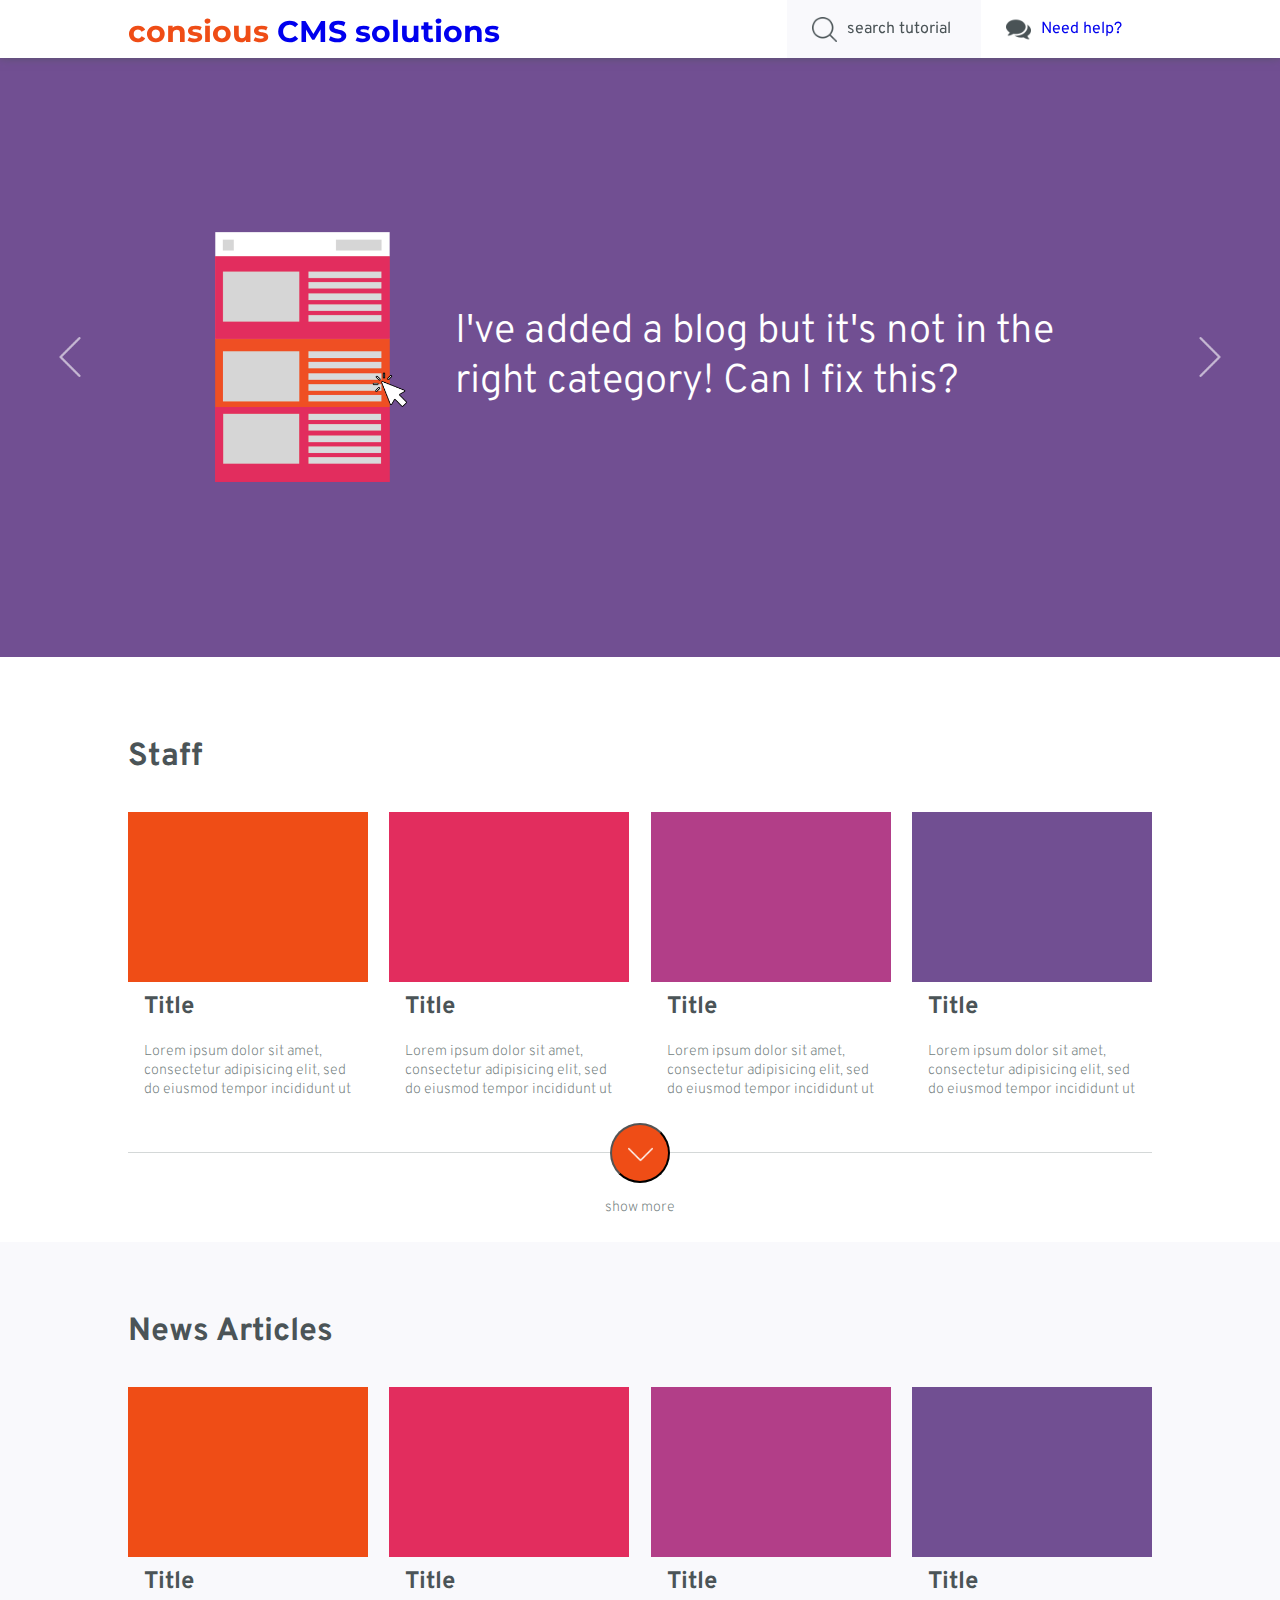
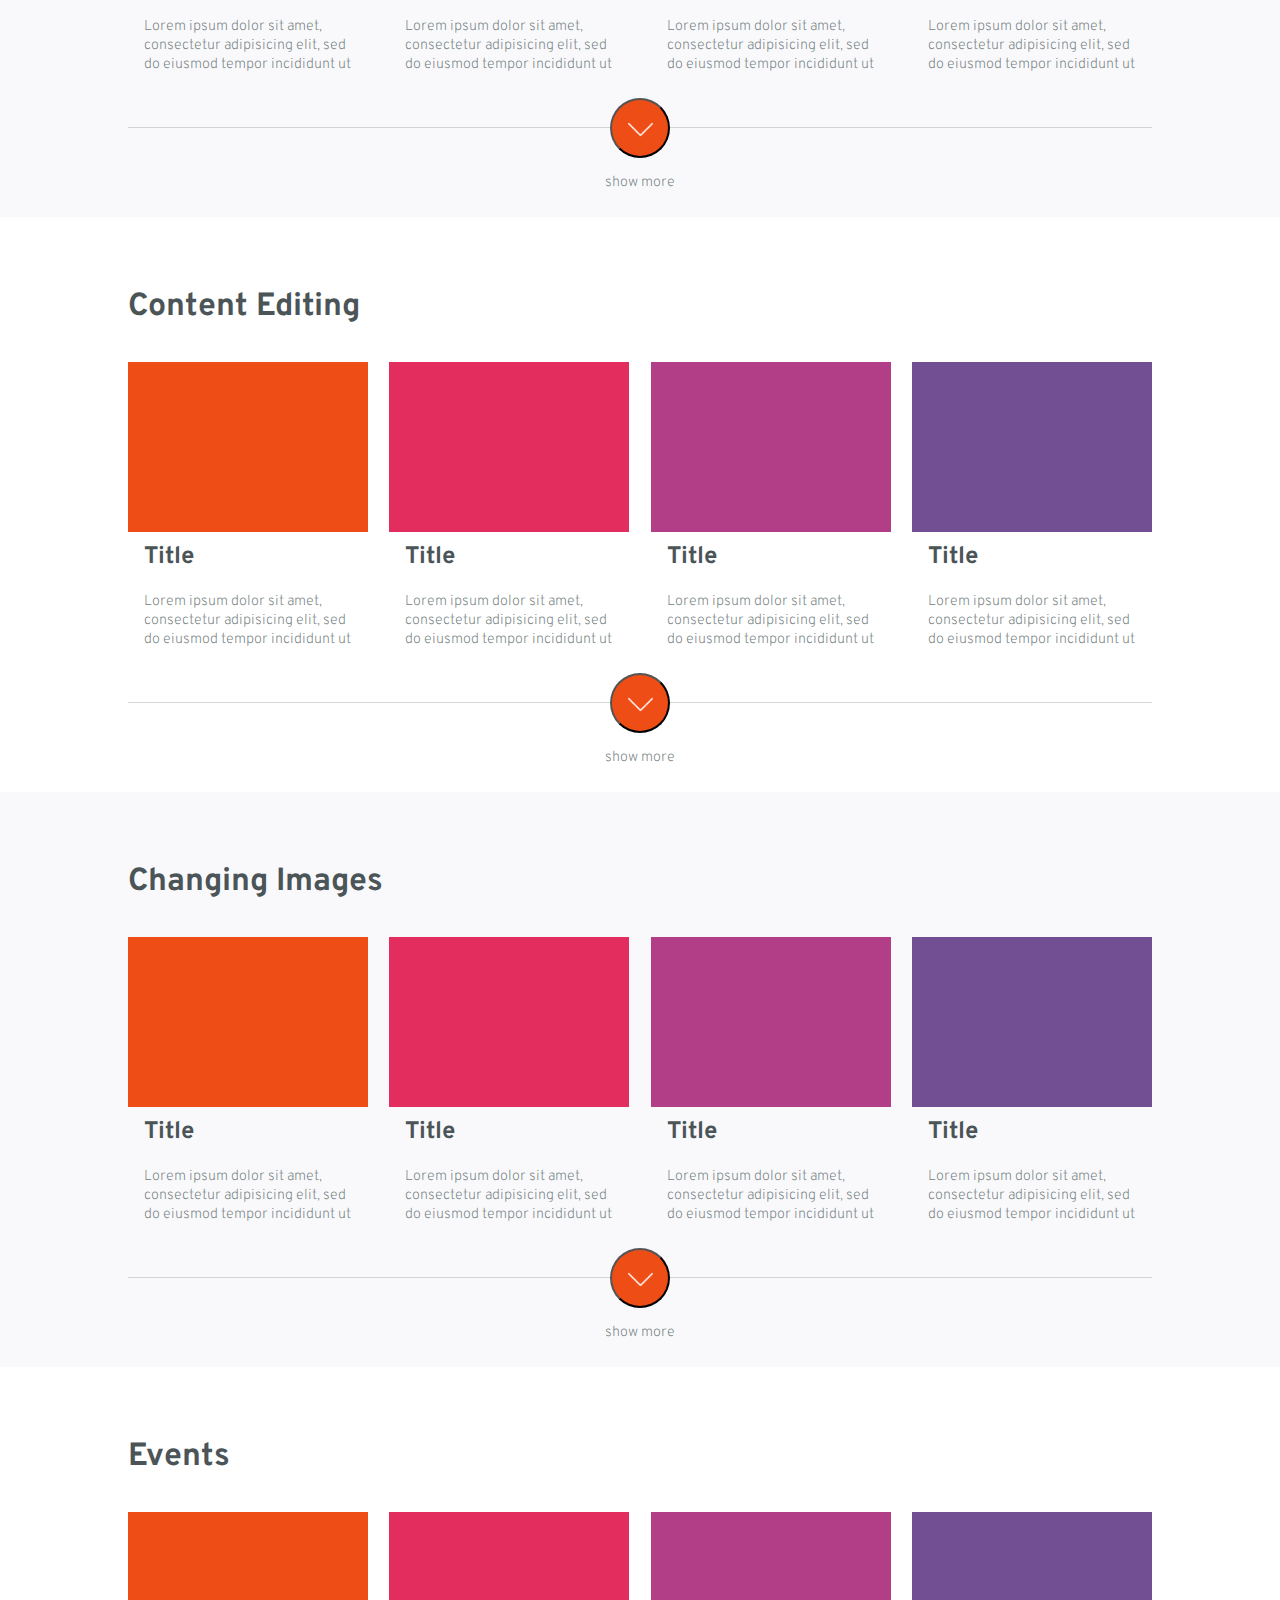
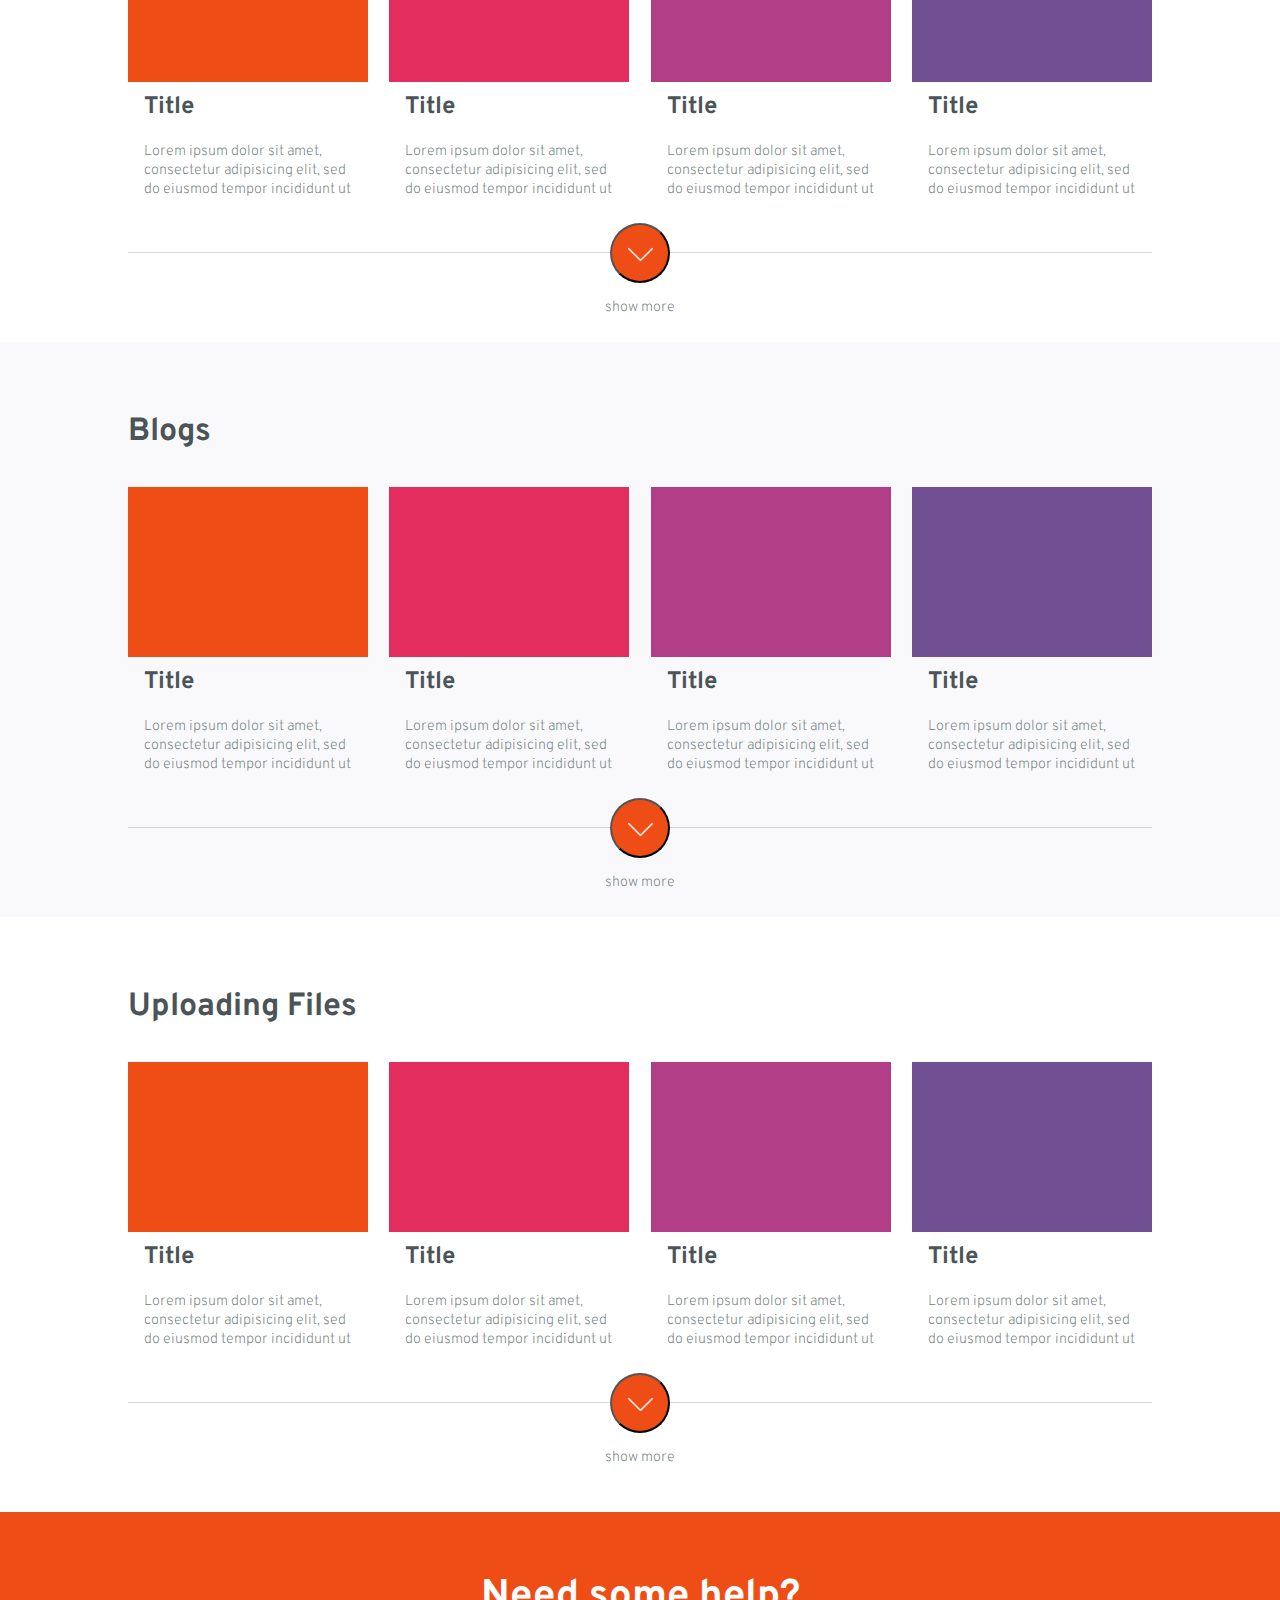
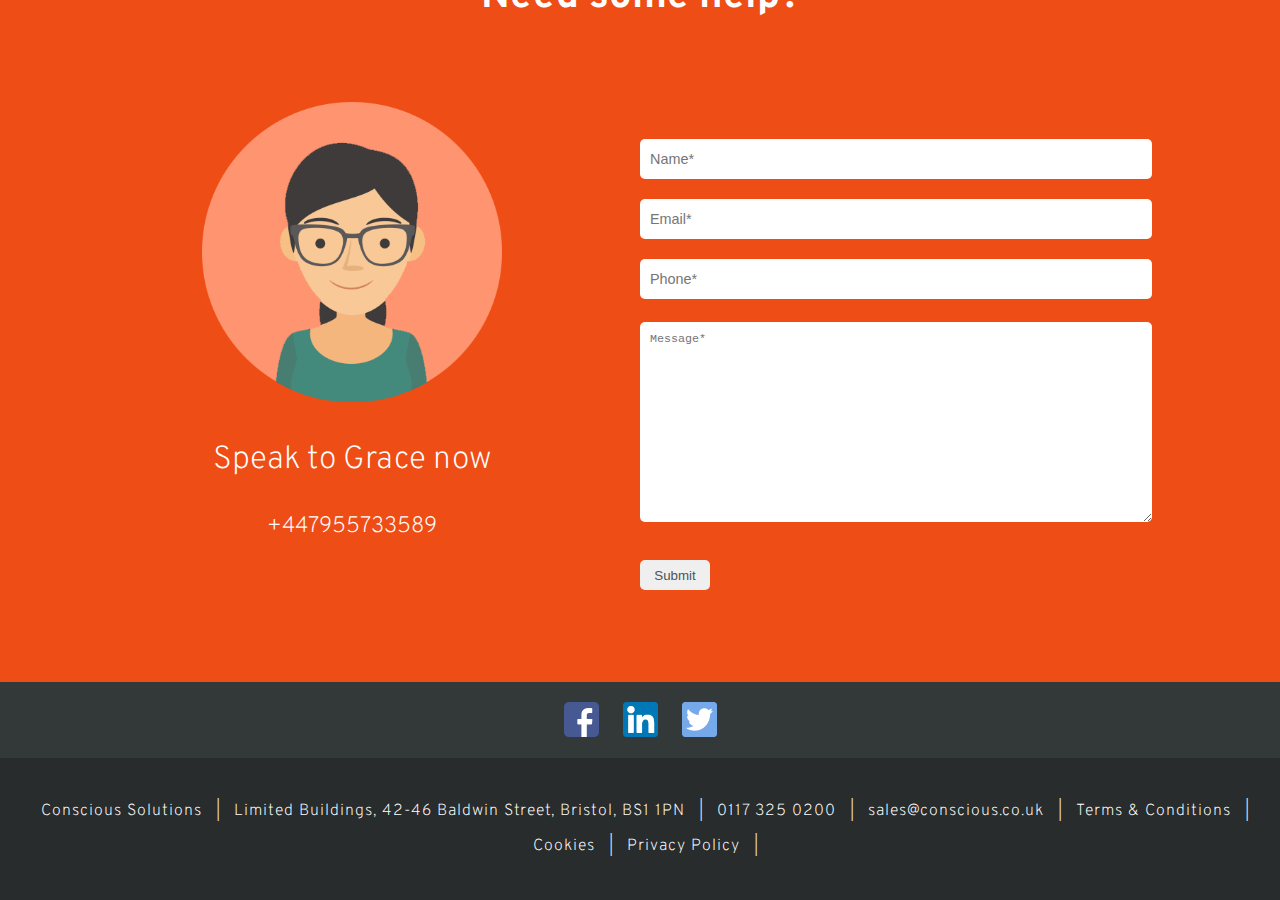
==== index.html @ ead84695 "Website Upload" ====
<!DOCTYPE html>
<html lang="en" dir="ltr">
  <head>
    <meta charset="utf-8">
    <title></title>
    <link href="https://fonts.googleapis.com/css?family=Montserrat:200,300,400,600,700|Overpass:200,300,400,600,700" rel="stylesheet">
    <link rel="stylesheet" href="/css/style.css">

  </head>
  <body>

  <!--  80% width page wrapper -->
  <div class="site-wrapper">

    <!--  Nav bar -->
    <nav>
      <div class="wrap"> <!-- Page Wrapper -->
        <a href="index.html"><div class="logo"><span>consious</span> CMS solutions</div></a>
        <ul>
          <a href="#moreLast"><li><div class="bubble"></div> Need help?</li></a>
          <li id="openSearch" onClick="openSearch()"> <div class="search"></div> search tutorial</li>
        </ul>
        <!--  Hidden Search bar -->
        <div class="searchBar">
          <div>
            <input id="input" type="text" name="search" value="" placeholder="Search tutorial">
                <button  id="closeSearch" onClick="closeSearch()" type="button" name="button">
                  <div>
                    <div id="lineOne"></div>
                    <div id="lineTwo"></div>
                  </div>
              </button>
          </div>
        </div>
      </div>
    </nav>

    <!--  Results Example -->
    <div id="results">
      <!-- Card panel -->
      <div class="container">
        <div class="wrap"> <!-- Page Wrapper -->
          <h2 class="h1 category">Results</h2>
          <div class="wrapper">
            <div class="card">
              <a class="card-thumbnail orange" href="video.html">
                <img src="img/play.png">
              </a>
              <div class="card-content">
                <h2>Title</h2>
                <p>Lorem ipsum dolor sit amet, consectetur adipisicing elit, sed do eiusmod tempor incididunt ut labore et dolore magna aliqua. Ut enim ad minim veniam, quis nostrud exercitation ullamco laboris nisi ut aliquip ex ea commodo consequat. Duis aute irure dolor in reprehenderit in voluptate velit esse cillum dolore eu fugiat nulla pariatur. Excepteur sint occaecat cupidatat non proident, sunt in culpa qui officia deserunt mollit anim id est laborum.</p>
              </div>
            </div>
            <div class="card">
              <a class="card-thumbnail pink" href="video.html">
                <img src="img/play.png">
              </a>
              <div class="card-content">
                <h2>Title</h2>
                <p>Lorem ipsum dolor sit amet, consectetur adipisicing elit, sed do eiusmod tempor incididunt ut labore et dolore magna aliqua. Ut enim ad minim veniam, quis nostrud exercitation ullamco laboris nisi ut aliquip ex ea commodo consequat. Duis aute irure dolor in reprehenderit in voluptate velit esse cillum dolore eu fugiat nulla pariatur. Excepteur sint occaecat cupidatat non proident, sunt in culpa qui officia deserunt mollit anim id est laborum.</p>
              </div>
            </div>
            <div class="card">
              <a class="card-thumbnail redPurple" href="video.html">
                <img src="img/play.png">
              </a>
              <div class="card-content">
                <h2>Title</h2>
                <p>Lorem ipsum dolor sit amet, consectetur adipisicing elit, sed do eiusmod tempor incididunt ut labore et dolore magna aliqua. Ut enim ad minim veniam, quis nostrud exercitation ullamco laboris nisi ut aliquip ex ea commodo consequat. Duis aute irure dolor in reprehenderit in voluptate velit esse cillum dolore eu fugiat nulla pariatur. Excepteur sint occaecat cupidatat non proident, sunt in culpa qui officia deserunt mollit anim id est laborum.</p>
              </div>
            </div>
            <div class="card">
              <a class="card-thumbnail purple" href="video.html">
                <img src="img/play.png">
              </a>
              <div class="card-content">
                <h2>Title</h2>
                <p>Lorem ipsum dolor sit amet, consectetur adipisicing elit, sed do eiusmod tempor incididunt ut labore et dolore magna aliqua. Ut enim ad minim veniam, quis nostrud exercitation ullamco laboris nisi ut aliquip ex ea commodo consequat. Duis aute irure dolor in reprehenderit in voluptate velit esse cillum dolore eu fugiat nulla pariatur. Excepteur sint occaecat cupidatat non proident, sunt in culpa qui officia deserunt mollit anim id est laborum.</p>
              </div>
            </div>
            <div class="card">
              <a class="card-thumbnail orange" href="video.html">
                <img src="img/play.png">
              </a>
              <div class="card-content">
                <h2>Title</h2>
                <p>Lorem ipsum dolor sit amet, consectetur adipisicing elit, sed do eiusmod tempor incididunt ut labore et dolore magna aliqua. Ut enim ad minim veniam, quis nostrud exercitation ullamco laboris nisi ut aliquip ex ea commodo consequat. Duis aute irure dolor in reprehenderit in voluptate velit esse cillum dolore eu fugiat nulla pariatur. Excepteur sint occaecat cupidatat non proident, sunt in culpa qui officia deserunt mollit anim id est laborum.</p>
              </div>
            </div>
            <div class="card">
              <a class="card-thumbnail pink" href="video.html">
                <img src="img/play.png">
              </a>
              <div class="card-content">
                <h2>Title</h2>
                <p>Lorem ipsum dolor sit amet, consectetur adipisicing elit, sed do eiusmod tempor incididunt ut labore et dolore magna aliqua. Ut enim ad minim veniam, quis nostrud exercitation ullamco laboris nisi ut aliquip ex ea commodo consequat. Duis aute irure dolor in reprehenderit in voluptate velit esse cillum dolore eu fugiat nulla pariatur. Excepteur sint occaecat cupidatat non proident, sunt in culpa qui officia deserunt mollit anim id est laborum.</p>
              </div>
            </div>
            <div class="card">
              <a class="card-thumbnail redPurple" href="video.html">
                <img src="img/play.png">
              </a>
              <div class="card-content">
                <h2>Title</h2>
                <p>Lorem ipsum dolor sit amet, consectetur adipisicing elit, sed do eiusmod tempor incididunt ut labore et dolore magna aliqua. Ut enim ad minim veniam, quis nostrud exercitation ullamco laboris nisi ut aliquip ex ea commodo consequat. Duis aute irure dolor in reprehenderit in voluptate velit esse cillum dolore eu fugiat nulla pariatur. Excepteur sint occaecat cupidatat non proident, sunt in culpa qui officia deserunt mollit anim id est laborum.</p>
              </div>
            </div>
            <div class="card">
              <a class="card-thumbnail purple" href="video.html">
                <img src="img/play.png">
              </a>
              <div class="card-content">
                <h2>Title</h2>
                <p>Lorem ipsum dolor sit amet, consectetur adipisicing elit, sed do eiusmod tempor incididunt ut labore et dolore magna aliqua. Ut enim ad minim veniam, quis nostrud exercitation ullamco laboris nisi ut aliquip ex ea commodo consequat. Duis aute irure dolor in reprehenderit in voluptate velit esse cillum dolore eu fugiat nulla pariatur. Excepteur sint occaecat cupidatat non proident, sunt in culpa qui officia deserunt mollit anim id est laborum.</p>
              </div>
            </div>
          </div>
        </div>
      </div>
    </div>

    <!-- used to display results -->
    <div id="page-content">

    <!-- Banner -->
    <div class="banner" id="banner">
      <div class="imgBanBtn imgBanBtn-prev" id="imgBanBtn-prev"></div>
        <a  href="video.html">
          <div class="imgBan" id="imgBan1">
            <div class="banner-content">
              <img src="img/banner2.png" alt="Jeff" class="imgMan">
              <h2> How do I add my image to my staff profile? </h2>
            </div>
          </div>
        </a>
        <a  href="video.html">
          <div class="imgBan" id="imgBan2">
            <div class="banner-content">
              <img src="img/change-image.png" alt="Jeff" class="imgMan">
              <h2> How do I add or replace an image on a web page? </h2>
            </div>
          </div>
        </a>
        <a  href="video.html">
          <div class="imgBan" id="imgBan3">
            <div class="banner-content">
              <img src="img/change-blog.png" alt="Jeff" class="imgMan">
              <h2> I've added a blog but it's not in the right category! Can I fix this? </h2>
            </div>
          </div>
        </a>
      <div class="imgBanBtn imgBanBtn-next" id="imgBanBtn-next"></div>
    </div>

    <!-- Card panel -->
    <div class="container" id="white">
      <div class="wrap"> <!-- Page Wrapper -->
        <h2 class="h1 category">Staff</h2>
        <div class="wrapper">
          <div class="card">
            <a class="card-thumbnail orange" href="video.html">
              <img src="img/play.png">
            </a>
            <div class="card-content">
              <h2>Title</h2>
              <p>Lorem ipsum dolor sit amet, consectetur adipisicing elit, sed do eiusmod tempor incididunt ut labore et dolore magna aliqua. Ut enim ad minim veniam, quis nostrud exercitation ullamco laboris nisi ut aliquip ex ea commodo consequat. Duis aute irure dolor in reprehenderit in voluptate velit esse cillum dolore eu fugiat nulla pariatur. Excepteur sint occaecat cupidatat non proident, sunt in culpa qui officia deserunt mollit anim id est laborum.</p>
            </div>
          </div>
          <div class="card">
            <a class="card-thumbnail pink" href="video.html">
              <img src="img/play.png">
            </a>
            <div class="card-content">
              <h2>Title</h2>
              <p>Lorem ipsum dolor sit amet, consectetur adipisicing elit, sed do eiusmod tempor incididunt ut labore et dolore magna aliqua. Ut enim ad minim veniam, quis nostrud exercitation ullamco laboris nisi ut aliquip ex ea commodo consequat. Duis aute irure dolor in reprehenderit in voluptate velit esse cillum dolore eu fugiat nulla pariatur. Excepteur sint occaecat cupidatat non proident, sunt in culpa qui officia deserunt mollit anim id est laborum.</p>
            </div>
          </div>
          <div class="card">
            <a class="card-thumbnail redPurple" href="video.html">
              <img src="img/play.png">
            </a>
            <div class="card-content">
              <h2>Title</h2>
              <p>Lorem ipsum dolor sit amet, consectetur adipisicing elit, sed do eiusmod tempor incididunt ut labore et dolore magna aliqua. Ut enim ad minim veniam, quis nostrud exercitation ullamco laboris nisi ut aliquip ex ea commodo consequat. Duis aute irure dolor in reprehenderit in voluptate velit esse cillum dolore eu fugiat nulla pariatur. Excepteur sint occaecat cupidatat non proident, sunt in culpa qui officia deserunt mollit anim id est laborum.</p>
            </div>
          </div>
          <div class="card">
            <a class="card-thumbnail purple" href="video.html">
              <img src="img/play.png">
            </a>
            <div class="card-content">
              <h2>Title</h2>
              <p>Lorem ipsum dolor sit amet, consectetur adipisicing elit, sed do eiusmod tempor incididunt ut labore et dolore magna aliqua. Ut enim ad minim veniam, quis nostrud exercitation ullamco laboris nisi ut aliquip ex ea commodo consequat. Duis aute irure dolor in reprehenderit in voluptate velit esse cillum dolore eu fugiat nulla pariatur. Excepteur sint occaecat cupidatat non proident, sunt in culpa qui officia deserunt mollit anim id est laborum.</p>
            </div>
          </div>
        </div>
        <div id="ajax-staff">
        </div>
          <div class="line">
            <button id="load" onclick="sendAJAX('sidebar.html', 'ajax-staff')" class="circle ajax-staff-trigger">
              <img src="img/arrow.png" alt="" class="arrow">
            </button>
            <p class="more ajax-staff-triggerTxt">show more</p>
          </div>
        </div>
      </div>

      <!-- Card panel -->
    <div class="container cloud">
      <div class="wrap"> <!-- Page Wrapper -->
        <h2 class="h1 category">News Articles</h2>
        <div class="wrapper">
          <div class="card">
            <a class="card-thumbnail orange" href="video.html">
              <img src="img/play.png">
            </a>
            <div class="card-content">
              <h2>Title</h2>
              <p>Lorem ipsum dolor sit amet, consectetur adipisicing elit, sed do eiusmod tempor incididunt ut labore et dolore magna aliqua. Ut enim ad minim veniam, quis nostrud exercitation ullamco laboris nisi ut aliquip ex ea commodo consequat. Duis aute irure dolor in reprehenderit in voluptate velit esse cillum dolore eu fugiat nulla pariatur. Excepteur sint occaecat cupidatat non proident, sunt in culpa qui officia deserunt mollit anim id est laborum.</p>
            </div>
          </div>
          <div class="card">
            <a class="card-thumbnail pink" href="video.html">
              <img src="img/play.png">
            </a>
            <div class="card-content">
              <h2>Title</h2>
              <p>Lorem ipsum dolor sit amet, consectetur adipisicing elit, sed do eiusmod tempor incididunt ut labore et dolore magna aliqua. Ut enim ad minim veniam, quis nostrud exercitation ullamco laboris nisi ut aliquip ex ea commodo consequat. Duis aute irure dolor in reprehenderit in voluptate velit esse cillum dolore eu fugiat nulla pariatur. Excepteur sint occaecat cupidatat non proident, sunt in culpa qui officia deserunt mollit anim id est laborum.</p>
            </div>
          </div>
          <div class="card">
            <a class="card-thumbnail redPurple" href="video.html">
              <img src="img/play.png">
            </a>
            <div class="card-content">
              <h2>Title</h2>
              <p>Lorem ipsum dolor sit amet, consectetur adipisicing elit, sed do eiusmod tempor incididunt ut labore et dolore magna aliqua. Ut enim ad minim veniam, quis nostrud exercitation ullamco laboris nisi ut aliquip ex ea commodo consequat. Duis aute irure dolor in reprehenderit in voluptate velit esse cillum dolore eu fugiat nulla pariatur. Excepteur sint occaecat cupidatat non proident, sunt in culpa qui officia deserunt mollit anim id est laborum.</p>
            </div>
          </div>
          <div class="card">
            <a class="card-thumbnail purple" href="video.html">
              <img src="img/play.png">
            </a>
            <div class="card-content">
              <h2>Title</h2>
              <p>Lorem ipsum dolor sit amet, consectetur adipisicing elit, sed do eiusmod tempor incididunt ut labore et dolore magna aliqua. Ut enim ad minim veniam, quis nostrud exercitation ullamco laboris nisi ut aliquip ex ea commodo consequat. Duis aute irure dolor in reprehenderit in voluptate velit esse cillum dolore eu fugiat nulla pariatur. Excepteur sint occaecat cupidatat non proident, sunt in culpa qui officia deserunt mollit anim id est laborum.</p>
            </div>
          </div>
        </div>
        <div id="ajax-news">
        </div>
          <div class="line">
            <button id="load" onclick="sendAJAX('sidebar.html', 'ajax-news')" class="circle ajax-news-trigger">
              <img src="img/arrow.png" alt="" class="arrow">
            </button>
            <p class="more ajax-news-triggerTxt">show more</p>
          </div>
        </div>
      </div>

      <!-- Card panel -->
    <div class="container">
      <div class="wrap"> <!-- Page Wrapper -->
        <h2 class="h1 category">Content Editing</h2>
        <div class="wrapper">
          <div class="card">
            <a class="card-thumbnail orange" href="video.html">
              <img src="img/play.png">
            </a>
            <div class="card-content">
              <h2>Title</h2>
              <p>Lorem ipsum dolor sit amet, consectetur adipisicing elit, sed do eiusmod tempor incididunt ut labore et dolore magna aliqua. Ut enim ad minim veniam, quis nostrud exercitation ullamco laboris nisi ut aliquip ex ea commodo consequat. Duis aute irure dolor in reprehenderit in voluptate velit esse cillum dolore eu fugiat nulla pariatur. Excepteur sint occaecat cupidatat non proident, sunt in culpa qui officia deserunt mollit anim id est laborum.</p>
            </div>
          </div>
          <div class="card">
            <a class="card-thumbnail pink" href="video.html">
              <img src="img/play.png">
            </a>
            <div class="card-content">
              <h2>Title</h2>
              <p>Lorem ipsum dolor sit amet, consectetur adipisicing elit, sed do eiusmod tempor incididunt ut labore et dolore magna aliqua. Ut enim ad minim veniam, quis nostrud exercitation ullamco laboris nisi ut aliquip ex ea commodo consequat. Duis aute irure dolor in reprehenderit in voluptate velit esse cillum dolore eu fugiat nulla pariatur. Excepteur sint occaecat cupidatat non proident, sunt in culpa qui officia deserunt mollit anim id est laborum.</p>
            </div>
          </div>
          <div class="card">
            <a class="card-thumbnail redPurple" href="video.html">
              <img src="img/play.png">
            </a>
            <div class="card-content">
              <h2>Title</h2>
              <p>Lorem ipsum dolor sit amet, consectetur adipisicing elit, sed do eiusmod tempor incididunt ut labore et dolore magna aliqua. Ut enim ad minim veniam, quis nostrud exercitation ullamco laboris nisi ut aliquip ex ea commodo consequat. Duis aute irure dolor in reprehenderit in voluptate velit esse cillum dolore eu fugiat nulla pariatur. Excepteur sint occaecat cupidatat non proident, sunt in culpa qui officia deserunt mollit anim id est laborum.</p>
            </div>
          </div>
          <div class="card">
            <a class="card-thumbnail purple" href="video.html">
              <img src="img/play.png">
            </a>
            <div class="card-content">
              <h2>Title</h2>
              <p>Lorem ipsum dolor sit amet, consectetur adipisicing elit, sed do eiusmod tempor incididunt ut labore et dolore magna aliqua. Ut enim ad minim veniam, quis nostrud exercitation ullamco laboris nisi ut aliquip ex ea commodo consequat. Duis aute irure dolor in reprehenderit in voluptate velit esse cillum dolore eu fugiat nulla pariatur. Excepteur sint occaecat cupidatat non proident, sunt in culpa qui officia deserunt mollit anim id est laborum.</p>
            </div>
          </div>
        </div>
        <div id="ajax-content">
        </div>
          <div class="line">
            <button id="load" onclick="sendAJAX('sidebar.html', 'ajax-content')" class="circle ajax-content-trigger">
              <img src="img/arrow.png" alt="" class="arrow">
            </button>
            <p class="more ajax-content-triggerTxt">show more</p>
          </div>
        </div>
      </div>
    <div class="container cloud">
      <div class="wrap"> <!-- Page Wrapper -->
        <h2 class="h1 category">Changing Images</h2>
        <div class="wrapper">
          <div class="card">
            <a class="card-thumbnail orange" href="video.html">
              <img src="img/play.png">
            </a>
            <div class="card-content">
              <h2>Title</h2>
              <p>Lorem ipsum dolor sit amet, consectetur adipisicing elit, sed do eiusmod tempor incididunt ut labore et dolore magna aliqua. Ut enim ad minim veniam, quis nostrud exercitation ullamco laboris nisi ut aliquip ex ea commodo consequat. Duis aute irure dolor in reprehenderit in voluptate velit esse cillum dolore eu fugiat nulla pariatur. Excepteur sint occaecat cupidatat non proident, sunt in culpa qui officia deserunt mollit anim id est laborum.</p>
            </div>
          </div>
          <div class="card">
            <a class="card-thumbnail pink" href="video.html">
              <img src="img/play.png">
            </a>
            <div class="card-content">
              <h2>Title</h2>
              <p>Lorem ipsum dolor sit amet, consectetur adipisicing elit, sed do eiusmod tempor incididunt ut labore et dolore magna aliqua. Ut enim ad minim veniam, quis nostrud exercitation ullamco laboris nisi ut aliquip ex ea commodo consequat. Duis aute irure dolor in reprehenderit in voluptate velit esse cillum dolore eu fugiat nulla pariatur. Excepteur sint occaecat cupidatat non proident, sunt in culpa qui officia deserunt mollit anim id est laborum.</p>
            </div>
          </div>
          <div class="card">
            <a class="card-thumbnail redPurple" href="video.html">
              <img src="img/play.png">
            </a>
            <div class="card-content">
              <h2>Title</h2>
              <p>Lorem ipsum dolor sit amet, consectetur adipisicing elit, sed do eiusmod tempor incididunt ut labore et dolore magna aliqua. Ut enim ad minim veniam, quis nostrud exercitation ullamco laboris nisi ut aliquip ex ea commodo consequat. Duis aute irure dolor in reprehenderit in voluptate velit esse cillum dolore eu fugiat nulla pariatur. Excepteur sint occaecat cupidatat non proident, sunt in culpa qui officia deserunt mollit anim id est laborum.</p>
            </div>
          </div>
          <div class="card">
            <a class="card-thumbnail purple" href="video.html">
              <img src="img/play.png">
            </a>
            <div class="card-content">
              <h2>Title</h2>
              <p>Lorem ipsum dolor sit amet, consectetur adipisicing elit, sed do eiusmod tempor incididunt ut labore et dolore magna aliqua. Ut enim ad minim veniam, quis nostrud exercitation ullamco laboris nisi ut aliquip ex ea commodo consequat. Duis aute irure dolor in reprehenderit in voluptate velit esse cillum dolore eu fugiat nulla pariatur. Excepteur sint occaecat cupidatat non proident, sunt in culpa qui officia deserunt mollit anim id est laborum.</p>
            </div>
          </div>
        </div>
        <div id="ajax-images">
        </div>
          <div class="line">
            <button id="load" onclick="sendAJAX('sidebar.html', 'ajax-images')" class="circle ajax-images-trigger">
              <img src="img/arrow.png" alt="" class="arrow">
            </button>
            <p class="more ajax-images-triggerTxt">show more</p>
          </div>
        </div>
      </div>
    <div class="container">
      <div class="wrap"> <!-- Page Wrapper -->
        <h2 class="h1 category">Events</h2>
        <div class="wrapper">
          <div class="card">
            <a class="card-thumbnail orange" href="video.html">
              <img src="img/play.png">
            </a>
            <div class="card-content">
              <h2>Title</h2>
              <p>Lorem ipsum dolor sit amet, consectetur adipisicing elit, sed do eiusmod tempor incididunt ut labore et dolore magna aliqua. Ut enim ad minim veniam, quis nostrud exercitation ullamco laboris nisi ut aliquip ex ea commodo consequat. Duis aute irure dolor in reprehenderit in voluptate velit esse cillum dolore eu fugiat nulla pariatur. Excepteur sint occaecat cupidatat non proident, sunt in culpa qui officia deserunt mollit anim id est laborum.</p>
            </div>
          </div>
          <div class="card">
            <a class="card-thumbnail pink" href="video.html">
              <img src="img/play.png">
            </a>
            <div class="card-content">
              <h2>Title</h2>
              <p>Lorem ipsum dolor sit amet, consectetur adipisicing elit, sed do eiusmod tempor incididunt ut labore et dolore magna aliqua. Ut enim ad minim veniam, quis nostrud exercitation ullamco laboris nisi ut aliquip ex ea commodo consequat. Duis aute irure dolor in reprehenderit in voluptate velit esse cillum dolore eu fugiat nulla pariatur. Excepteur sint occaecat cupidatat non proident, sunt in culpa qui officia deserunt mollit anim id est laborum.</p>
            </div>
          </div>
          <div class="card">
            <a class="card-thumbnail redPurple" href="video.html">
              <img src="img/play.png">
            </a>
            <div class="card-content">
              <h2>Title</h2>
              <p>Lorem ipsum dolor sit amet, consectetur adipisicing elit, sed do eiusmod tempor incididunt ut labore et dolore magna aliqua. Ut enim ad minim veniam, quis nostrud exercitation ullamco laboris nisi ut aliquip ex ea commodo consequat. Duis aute irure dolor in reprehenderit in voluptate velit esse cillum dolore eu fugiat nulla pariatur. Excepteur sint occaecat cupidatat non proident, sunt in culpa qui officia deserunt mollit anim id est laborum.</p>
            </div>
          </div>
          <div class="card">
            <a class="card-thumbnail purple" href="video.html">
              <img src="img/play.png">
            </a>
            <div class="card-content">
              <h2>Title</h2>
              <p>Lorem ipsum dolor sit amet, consectetur adipisicing elit, sed do eiusmod tempor incididunt ut labore et dolore magna aliqua. Ut enim ad minim veniam, quis nostrud exercitation ullamco laboris nisi ut aliquip ex ea commodo consequat. Duis aute irure dolor in reprehenderit in voluptate velit esse cillum dolore eu fugiat nulla pariatur. Excepteur sint occaecat cupidatat non proident, sunt in culpa qui officia deserunt mollit anim id est laborum.</p>
            </div>
          </div>
        </div>
        <div id="ajax-events">
        </div>
          <div class="line">
            <button id="load" onclick="sendAJAX('sidebar.html', 'ajax-events')" class="circle ajax-events-trigger">
              <img src="img/arrow.png" alt="" class="arrow">
            </button>
            <p class="more ajax-events-triggerTxt">show more</p>
          </div>
        </div>
      </div>
    <div class="container cloud">
      <div class="wrap"> <!-- Page Wrapper -->
        <h2 class="h1 category">Blogs</h2>
        <div class="wrapper">
          <div class="card">
            <a class="card-thumbnail orange" href="video.html">
              <img src="img/play.png">
            </a>
            <div class="card-content">
              <h2>Title</h2>
              <p>Lorem ipsum dolor sit amet, consectetur adipisicing elit, sed do eiusmod tempor incididunt ut labore et dolore magna aliqua. Ut enim ad minim veniam, quis nostrud exercitation ullamco laboris nisi ut aliquip ex ea commodo consequat. Duis aute irure dolor in reprehenderit in voluptate velit esse cillum dolore eu fugiat nulla pariatur. Excepteur sint occaecat cupidatat non proident, sunt in culpa qui officia deserunt mollit anim id est laborum.</p>
            </div>
          </div>
          <div class="card">
            <a class="card-thumbnail pink" href="video.html">
              <img src="img/play.png">
            </a>
            <div class="card-content">
              <h2>Title</h2>
              <p>Lorem ipsum dolor sit amet, consectetur adipisicing elit, sed do eiusmod tempor incididunt ut labore et dolore magna aliqua. Ut enim ad minim veniam, quis nostrud exercitation ullamco laboris nisi ut aliquip ex ea commodo consequat. Duis aute irure dolor in reprehenderit in voluptate velit esse cillum dolore eu fugiat nulla pariatur. Excepteur sint occaecat cupidatat non proident, sunt in culpa qui officia deserunt mollit anim id est laborum.</p>
            </div>
          </div>
          <div class="card">
            <a class="card-thumbnail redPurple" href="video.html">
              <img src="img/play.png">
            </a>
            <div class="card-content">
              <h2>Title</h2>
              <p>Lorem ipsum dolor sit amet, consectetur adipisicing elit, sed do eiusmod tempor incididunt ut labore et dolore magna aliqua. Ut enim ad minim veniam, quis nostrud exercitation ullamco laboris nisi ut aliquip ex ea commodo consequat. Duis aute irure dolor in reprehenderit in voluptate velit esse cillum dolore eu fugiat nulla pariatur. Excepteur sint occaecat cupidatat non proident, sunt in culpa qui officia deserunt mollit anim id est laborum.</p>
            </div>
          </div>
          <div class="card">
            <a class="card-thumbnail purple" href="video.html">
              <img src="img/play.png">
            </a>
            <div class="card-content">
              <h2>Title</h2>
              <p>Lorem ipsum dolor sit amet, consectetur adipisicing elit, sed do eiusmod tempor incididunt ut labore et dolore magna aliqua. Ut enim ad minim veniam, quis nostrud exercitation ullamco laboris nisi ut aliquip ex ea commodo consequat. Duis aute irure dolor in reprehenderit in voluptate velit esse cillum dolore eu fugiat nulla pariatur. Excepteur sint occaecat cupidatat non proident, sunt in culpa qui officia deserunt mollit anim id est laborum.</p>
            </div>
          </div>
        </div>
        <div id="ajax-blogs">
        </div>
          <div class="line">
            <button id="load" onclick="sendAJAX('sidebar.html', 'ajax-blogs')" class="circle ajax-blogs-trigger">
              <img src="img/arrow.png" alt="" class="arrow">
            </button>
            <p class="more ajax-blogs-triggerTxt">show more</p>
          </div>
        </div>
      </div>
    <div class="container">
      <div class="wrap"> <!-- Page Wrapper -->
        <h2 class="h1 category">Uploading Files</h2>
        <div class="wrapper">
          <div class="card">
            <a class="card-thumbnail orange" href="video.html">
              <img src="img/play.png">
            </a>
            <div class="card-content">
              <h2>Title</h2>
              <p>Lorem ipsum dolor sit amet, consectetur adipisicing elit, sed do eiusmod tempor incididunt ut labore et dolore magna aliqua. Ut enim ad minim veniam, quis nostrud exercitation ullamco laboris nisi ut aliquip ex ea commodo consequat. Duis aute irure dolor in reprehenderit in voluptate velit esse cillum dolore eu fugiat nulla pariatur. Excepteur sint occaecat cupidatat non proident, sunt in culpa qui officia deserunt mollit anim id est laborum.</p>
            </div>
          </div>
          <div class="card">
            <a class="card-thumbnail pink" href="video.html">
              <img src="img/play.png">
            </a>
            <div class="card-content">
              <h2>Title</h2>
              <p>Lorem ipsum dolor sit amet, consectetur adipisicing elit, sed do eiusmod tempor incididunt ut labore et dolore magna aliqua. Ut enim ad minim veniam, quis nostrud exercitation ullamco laboris nisi ut aliquip ex ea commodo consequat. Duis aute irure dolor in reprehenderit in voluptate velit esse cillum dolore eu fugiat nulla pariatur. Excepteur sint occaecat cupidatat non proident, sunt in culpa qui officia deserunt mollit anim id est laborum.</p>
            </div>
          </div>
          <div class="card">
            <a class="card-thumbnail redPurple" href="video.html">
              <img src="img/play.png">
            </a>
            <div class="card-content">
              <h2>Title</h2>
              <p>Lorem ipsum dolor sit amet, consectetur adipisicing elit, sed do eiusmod tempor incididunt ut labore et dolore magna aliqua. Ut enim ad minim veniam, quis nostrud exercitation ullamco laboris nisi ut aliquip ex ea commodo consequat. Duis aute irure dolor in reprehenderit in voluptate velit esse cillum dolore eu fugiat nulla pariatur. Excepteur sint occaecat cupidatat non proident, sunt in culpa qui officia deserunt mollit anim id est laborum.</p>
            </div>
          </div>
          <div class="card">
            <a class="card-thumbnail purple" href="video.html">
              <img src="img/play.png">
            </a>
            <div class="card-content">
              <h2>Title</h2>
              <p>Lorem ipsum dolor sit amet, consectetur adipisicing elit, sed do eiusmod tempor incididunt ut labore et dolore magna aliqua. Ut enim ad minim veniam, quis nostrud exercitation ullamco laboris nisi ut aliquip ex ea commodo consequat. Duis aute irure dolor in reprehenderit in voluptate velit esse cillum dolore eu fugiat nulla pariatur. Excepteur sint occaecat cupidatat non proident, sunt in culpa qui officia deserunt mollit anim id est laborum.</p>
            </div>
          </div>
        </div>
        <div id="ajax-uploading">
        </div>
          <div class="line">
            <button id="load" onclick="sendAJAX('sidebar.html', 'ajax-uploading')" class="circle ajax-uploading-trigger">
              <img src="img/arrow.png" alt="" class="arrow">
            </button>
            <p class="more ajax-uploading-triggerTxt" id="moreLast">show more</p>
          </div>
        </div>
      </div>
      <!--  End of card panel -->
    </div>

    <!--  Help banner -->
    <div class="preFooter">
      <h2 class="h2">Need some help?</h2>
      <div class="leftWrapper">
        <img src="img/help.png" alt="">
        <p>Speak to Grace now</p>
        <p>+447955733589</p>
      </div>
      <!--  Form -->
      <div class="rightWrapper">
        <form class="" action="index.html" method="post">
          <input type="text" name="name" value="" placeholder="Name*">
          <input type="text" name="email" value="" placeholder="Email*">
          <input type="text" name="phone" value="" placeholder="Phone*">
          <textarea name="name" rows="8" cols="80" placeholder="Message*"></textarea>
          <button type="submit" name="submit">Submit</button>
        </form>
      </div>
    </div>

    <!--  Footer -->
    <footer>
      <div>
        <a href=""><img src="img/facebook.png" alt=""></a>
        <a href=""><img src="img/linkedin.png" alt=""></a>
        <a href=""><img src="img/twitter.png" alt=""></a>
      </div>
      <div>
        <p><a href="#">Conscious Solutions</a>  |  <a href="#">Limited Buildings, 42-46 Baldwin Street, Bristol, BS1 1PN</a>  |  <a href="#">0117 325 0200</a>  |  <a href="#">sales@conscious.co.uk</a>  |  <a href="#">Terms & Conditions</a>  |  <a href="#">Cookies</a>  |  <a href="#">Privacy Policy</a>  |  </p>
      </div>
    </footer>

  </div> <!--  end of page -->

  <script src="js/script.js" charset="utf-8"></script>
  </body>
</html>
---- css/style.css ----
* {
  -webkit-box-sizing: border-box;
  box-sizing: border-box; }

body {
  margin: 0;
  padding: 0;
  font-family: "Overpass"; }

html {
  scroll-behavior: smooth; }

#results {
  height: 0px;
  padding: 0px;
  opacity: 0;
  -webkit-transition: padding 0s ease-in-out;
  -o-transition: padding 0s ease-in-out;
  transition: padding 0s ease-in-out;
  -webkit-transition: opacity 1s ease-in-out;
  -o-transition: opacity 1s ease-in-out;
  transition: opacity 1s ease-in-out; }
  #results.display-results {
    height: auto;
    padding: 30px 0 60px 0;
    opacity: 1; }

#page-content {
  display: block; }
  #page-content.display-content {
    display: none; }

.site-wrapper {
  padding-top: 57px; }

.wrap {
  width: 80%;
  margin: 0 auto;
  position: relative; }

.smallWrap {
  width: 70%;
  margin: 0 auto;
  position: relative; }

a, img {
  -webkit-transition: all 0.3s ease-out;
  -o-transition: all 0.3s ease-out;
  transition: all 0.3s ease-out; }

a:visited {
  color: inherit; }

h1,
.h1 {
  font-size: 2em; }

.h2 {
  font-size: 2.5em;
  color: white;
  text-align: center; }

h2, h3, h4, h5 {
  color: #4b5457; }

p {
  font-weight: 200; }

.center {
  text-align: center;
  margin: 0 auto; }

.orange {
  background-color: #ef4d16; }

.pink {
  background-color: #e22d5e; }

.redPurple {
  background-color: #b23e88; }

.purple {
  background-color: #714f92; }

nav {
  display: -webkit-box;
  display: -ms-flexbox;
  display: flex;
  background-color: white;
  color: #4b5457;
  -webkit-box-shadow: 0px -2px 10px 0px;
  box-shadow: 0px -2px 10px 0px;
  width: 100%;
  position: fixed;
  top: 0;
  left: 0;
  z-index: 10; }
  nav .logo {
    float: left;
    padding: 13px 0px 7px 0px;
    font-size: 1.9em;
    font-weight: 700;
    font-family: "Montserrat"; }
    nav .logo span {
      color: #ef4d16; }
  nav ul {
    height: 100%;
    margin: 0; }
    nav ul li {
      float: right;
      list-style-type: none;
      position: relative;
      margin: 0;
      padding: 19px 30px 19px 60px;
      -webkit-transition: opacity 0.1s ease-out 0.7s;
      -o-transition: opacity 0.1s ease-out 0.7s;
      transition: opacity 0.1s ease-out 0.7s; }
      nav ul li.disappear {
        opacity: 0; }
      nav ul li a {
        text-decoration: none;
        color: #4b5457;
        -webkit-transition: none;
        -o-transition: none;
        transition: none; }
      nav ul li .search {
        background: url("/img/search.png") center no-repeat;
        background-size: contain;
        position: absolute;
        top: 0;
        left: 25px;
        bottom: 0;
        min-height: 25px;
        min-width: 25px;
        margin-right: 10px;
        z-index: 1; }
      nav ul li .bubble {
        background: url("/img/bubble.png") center no-repeat;
        background-size: contain;
        position: absolute;
        top: 0;
        left: 25px;
        bottom: 0;
        min-height: 25px;
        min-width: 25px;
        margin-right: 10px; }
      nav ul li:hover {
        background-color: #ef4d16;
        cursor: pointer;
        color: white; }
        nav ul li:hover div:nth-child(1) {
          -webkit-filter: brightness(100);
          filter: brightness(100); }
        nav ul li:hover:hover a {
          color: white; }
    nav ul li:nth-child(2) {
      background-color: #f9f9fc; }
      nav ul li:nth-child(2):hover {
        background-color: #ef4d16; }
  nav .searchBar {
    height: 100%;
    width: 85%;
    pointer-events: none;
    position: absolute;
    top: 0;
    right: 173px;
    z-index: 10;
    -webkit-transition: all 0.4s ease-out 0.2s;
    -o-transition: all 0.4s ease-out 0.2s;
    transition: all 0.4s ease-out 0.2s;
    padding-right: 0;
    margin: 0; }
    nav .searchBar:after {
      content: "";
      display: block;
      clear: both; }
    nav .searchBar.animate {
      pointer-events: auto; }
      nav .searchBar.animate input {
        opacity: 1; }
      nav .searchBar.animate button {
        width: 60px; }
      nav .searchBar.animate #lineOne {
        -webkit-transform: rotate(45deg);
        -ms-transform: rotate(45deg);
        transform: rotate(45deg);
        opacity: 1; }
      nav .searchBar.animate #lineTwo {
        -webkit-transform: rotate(-45deg);
        -ms-transform: rotate(-45deg);
        transform: rotate(-45deg);
        opacity: 1; }
    nav .searchBar div {
      height: 100%;
      width: 100%;
      position: relative; }
    nav .searchBar input {
      height: 100%;
      width: 100%;
      background-color: #f9f9fc;
      float: left;
      border: none;
      outline: none;
      padding-left: 20px;
      color: #4b5457;
      font-size: 1em;
      font-weight: 200;
      opacity: 0;
      -webkit-transition: opacity 0.2s ease-out;
      -o-transition: opacity 0.2s ease-out;
      transition: opacity 0.2s ease-out; }
    nav .searchBar button {
      height: 100%;
      width: 0%;
      position: absolute;
      right: -2px;
      width: 0px;
      padding: 0;
      float: left;
      background-color: #ef4d16;
      border: none;
      outline: none;
      -webkit-transition: all 0.1s ease-out 0.38s;
      -o-transition: all 0.1s ease-out 0.38s;
      transition: all 0.1s ease-out 0.38s; }
      nav .searchBar button:hover {
        cursor: pointer; }
      nav .searchBar button div {
        height: 100%;
        width: 100%;
        position: relative; }
        nav .searchBar button div div {
          position: absolute;
          top: 0;
          bottom: 0;
          left: 0;
          right: 0;
          margin: auto;
          height: 1px;
          width: 30px;
          opacity: 0;
          border-top: solid 1px white;
          z-index: 2;
          -webkit-transition: all 0.4s ease-out 0.7s;
          -o-transition: all 0.4s ease-out 0.7s;
          transition: all 0.4s ease-out 0.7s; }

.banner {
  height: 600px;
  width: 100%;
  position: relative;
  overflow: hidden; }
  .banner a:hover .banner-content {
    -webkit-transform: scale(1.02);
    -ms-transform: scale(1.02);
    transform: scale(1.02); }
  .banner .imgBan {
    width: 100%;
    height: 100%;
    padding: 70px 0;
    display: -webkit-box;
    display: -ms-flexbox;
    display: flex;
    -webkit-box-align: center;
    -ms-flex-align: center;
    align-items: center;
    -webkit-box-pack: center;
    -ms-flex-pack: center;
    justify-content: center;
    position: absolute;
    top: 0px;
    right: 0px;
    -o-transition: all ease-in-out 500ms;
    transition: all ease-in-out 500ms;
    -webkit-transition: all ease-in-out 500ms; }
  .banner .imgBanBtn {
    width: 40px;
    height: 40px;
    background-color: #000;
    position: absolute;
    top: 0px;
    bottom: 0px;
    margin: auto;
    z-index: 5;
    opacity: 0.6;
    cursor: pointer; }
    .banner .imgBanBtn:hover {
      opacity: 0.9; }
  .banner .imgBanBtn-prev {
    left: 50px;
    background: url("../img/arrow.png") no-repeat;
    background-size: contain;
    -webkit-transform: rotate(180deg);
    -ms-transform: rotate(180deg);
    transform: rotate(180deg); }
  .banner .imgBanBtn-next {
    right: 50px;
    background: url("../img/arrow.png") no-repeat;
    background-size: contain; }
  .banner #imgBan1 {
    background-color: #ef4d16; }
  .banner #imgBan2 {
    background-color: #e22d5e; }
  .banner #imgBan3 {
    background-color: #714f92; }
  .banner .banner-content {
    display: -webkit-box;
    display: -ms-flexbox;
    display: flex;
    max-width: 850px;
    -webkit-box-align: center;
    -ms-flex-align: center;
    align-items: center;
    margin: auto;
    -webkit-transition: -webkit-transform 0.4s ease-in-out;
    transition: -webkit-transform 0.4s ease-in-out;
    -o-transition: transform 0.4s ease-in-out;
    transition: transform 0.4s ease-in-out;
    transition: transform 0.4s ease-in-out, -webkit-transform 0.4s ease-in-out; }
    .banner .banner-content img {
      height: 250px; }
    .banner .banner-content h2 {
      font-size: 2.5em;
      color: white;
      font-weight: 300;
      padding-left: 3rem; }

.cloud {
  background-color: #f9f9fc; }

#white {
  background-color: white;
  padding-top: 80px; }

.container {
  position: relative;
  z-index: 1;
  padding: 70px 0 0 0; }
  .container .category {
    margin: 0; }
  .container p {
    font-size: 0.9em;
    color: #727D7D; }
  .container .wrapper {
    padding: 10px 0 0 0;
    display: -webkit-box;
    display: -ms-flexbox;
    display: flex;
    -ms-flex-wrap: wrap;
    flex-wrap: wrap;
    -webkit-box-pack: justify;
    -ms-flex-pack: justify;
    justify-content: space-between; }
    .container .wrapper .card {
      position: relative;
      -webkit-box-flex: 0;
      -ms-flex: 0 0 240px;
      flex: 0 0 240px;
      padding: 0 0 100px; }
      .container .wrapper .card .card-thumbnail {
        position: relative;
        display: block;
        height: 170px;
        -webkit-transition: all 0.2s ease-in-out;
        -o-transition: all 0.2s ease-in-out;
        transition: all 0.2s ease-in-out;
        overflow: hidden;
        margin-top: 25px; }
        .container .wrapper .card .card-thumbnail img {
          display: block;
          position: absolute;
          top: 0;
          bottom: 0;
          left: 0;
          right: 0;
          margin: auto;
          height: 50px;
          opacity: 0; }
        .container .wrapper .card .card-thumbnail:hover img {
          opacity: 1; }
        .container .wrapper .card .card-thumbnail:hover + .card-content {
          opacity: 1;
          top: 132px;
          max-height: 170px; }
        .container .wrapper .card .card-thumbnail:hover + .card-content h2 {
          color: white; }
      .container .wrapper .card .card-content {
        position: absolute;
        top: 185px;
        width: 100%;
        padding: 0 1rem;
        -webkit-transition: all 0.2s ease-in-out;
        -o-transition: all 0.2s ease-in-out;
        transition: all 0.2s ease-in-out;
        max-height: 124px;
        overflow: hidden;
        pointer-events: none; }
  .container .line {
    width: 100%;
    margin: 70px 0 0px 0;
    border-top: solid 1px rgba(114, 125, 125, 0.3);
    position: relative; }
  .container .circle {
    position: absolute;
    top: -30px;
    left: 0;
    right: 0;
    margin: 0 auto;
    height: 60px;
    width: 60px;
    background-color: #ef4d16;
    border-radius: 50%;
    outline: none;
    cursor: pointer; }
    .container .circle:hover .arrow {
      -webkit-transform: rotate(90deg) scale(1.2);
      -ms-transform: rotate(90deg) scale(1.2);
      transform: rotate(90deg) scale(1.2); }
    .container .circle.hide {
      display: none; }
    .container .circle .arrow {
      position: absolute;
      top: -30px;
      left: 0;
      right: 0;
      margin: 0 auto;
      top: 17px;
      height: 25px;
      width: 25px;
      -webkit-transform: rotate(90deg);
      -ms-transform: rotate(90deg);
      transform: rotate(90deg);
      pointer-events: none; }
  .container .more {
    text-align: center;
    margin: 45px 0 20px 0;
    width: 100%;
    margin-bottom: 0;
    padding: 0 0 25px 0; }
    .container .more.hide {
      display: none; }
  .container #moreLast {
    text-align: center;
    margin: 45px 0 20px 0;
    width: 100%; }
  .container #moreStaff {
    width: 100%; }

.home {
  display: -webkit-box;
  display: -ms-flexbox;
  display: flex;
  -webkit-box-align: center;
  -ms-flex-align: center;
  align-items: center;
  width: 80px;
  margin-top: 40px; }
  .home a {
    color: #4b5457;
    text-decoration: none;
    font-weight: 500; }
    .home a:hover {
      color: #727D7D;
      cursor: pointer; }

.back {
  height: 14px;
  margin-right: 10px; }

.playerWrapper {
  width: 100%;
  margin: 0 auto;
  margin-top: 10px;
  position: relative; }
  .playerWrapper .player-background {
    background-color: black;
    position: absolute;
    top: 0;
    bottom: 0;
    width: 100%;
    z-index: -1; }
  .playerWrapper figure {
    background-color: #282c2c;
    max-width: 100%;
    width: 100%;
    height: auto;
    margin: 0 auto;
    padding: 0;
    /* controls */
    /* fullscreen */
    /* hide controls on fullscreen with WebKit */ }
    .playerWrapper figure figcaption {
      display: block;
      font-size: 16px;
      font-size: 1rem; }
    .playerWrapper figure video {
      width: 100%;
      height: auto;
      padding: 0;
      margin: 0; }
    .playerWrapper figure .controls {
      margin: 0;
      padding: 0;
      display: none;
      list-style-type: none;
      overflow: hidden;
      background: #282c2c; }
      .playerWrapper figure .controls li {
        display: -webkit-box;
        display: -ms-flexbox;
        display: flex;
        -webkit-box-align: center;
        -ms-flex-align: center;
        align-items: center;
        -webkit-box-pack: center;
        -ms-flex-pack: center;
        justify-content: center; }
        .playerWrapper figure .controls li div {
          height: 25px;
          width: 25px;
          -webkit-transition: all 0.1s;
          -o-transition: all 0.1s;
          transition: all 0.1s;
          cursor: pointer; }
    .playerWrapper figure .controls li:nth-child(1) {
      width: 100%;
      background-color: #ef4d16;
      color: #ef4d16; }
    .playerWrapper figure .controls li:nth-child(n+2) {
      height: 50px;
      width: 50px;
      padding: 0;
      margin: 0; }
    .playerWrapper figure .controls li:nth-child(n+2):nth-child(-n+3) {
      float: left; }
    .playerWrapper figure .controls li:nth-child(n+4) {
      float: right; }
    .playerWrapper figure #playpause {
      background: url("../img/play.png") no-repeat;
      background-size: contain;
      background-position: center; }
      .playerWrapper figure #playpause:hover {
        background: url("../img/play-orange.png") no-repeat;
        background-size: contain;
        background-position: center; }
      .playerWrapper figure #playpause.switch {
        background: url("../img/pause.png") no-repeat;
        background-size: contain;
        background-position: center; }
        .playerWrapper figure #playpause.switch:hover {
          background: url("../img/pause-orange.png") no-repeat;
          background-size: contain;
          background-position: center; }
      .playerWrapper figure #playpause.reset {
        background: url("../img/play.png") no-repeat;
        background-size: contain;
        background-position: center; }
    .playerWrapper figure #stop {
      background: url("../img/stop.png") no-repeat;
      background-size: contain;
      background-position: center; }
      .playerWrapper figure #stop:hover {
        background: url("../img/stop-orange.png") no-repeat;
        background-size: contain;
        background-position: center; }
    .playerWrapper figure #mute {
      background: url("../img/mute.png") no-repeat;
      background-size: contain;
      background-position: center; }
      .playerWrapper figure #mute:hover {
        background: url("../img/mute-orange.png") no-repeat;
        background-size: contain;
        background-position: center; }
      .playerWrapper figure #mute.mute {
        background: url("../img/pause.png") no-repeat;
        background-size: contain;
        background-position: center; }
        .playerWrapper figure #mute.mute:hover {
          background: url("../img/pause-orange.png") no-repeat;
          background-size: contain;
          background-position: center; }
    .playerWrapper figure #voldec {
      background: url("../img/voldec.png") no-repeat;
      background-size: contain;
      background-position: center; }
      .playerWrapper figure #voldec:hover {
        background: url("../img/voldec-orange.png") no-repeat;
        background-size: contain;
        background-position: center; }
    .playerWrapper figure #volinc {
      background: url("../img/volinc.png") no-repeat;
      background-size: contain;
      background-position: center;
      width: 46px;
      padding: 0; }
      .playerWrapper figure #volinc:hover {
        background: url("../img/volinc-orange.png") no-repeat;
        background-size: contain;
        background-position: center; }
    .playerWrapper figure #fs {
      background: url("../img/full-size.png") no-repeat;
      background-size: contain;
      background-position: center; }
      .playerWrapper figure #fs:hover {
        background: url("../img/full-size-orange.png") no-repeat;
        background-size: contain;
        background-position: center; }
    .playerWrapper figure .controls .progress {
      width: 100%;
      display: block;
      cursor: pointer; }
    .playerWrapper figure .controls button {
      width: 100%;
      text-align: center;
      overflow: hidden;
      border: solid 1px white; }
    .playerWrapper figure .controls progress {
      display: block;
      width: 100%;
      height: 4px;
      padding: 0;
      margin: 0;
      overflow: hidden; }
    .playerWrapper figure .controls progress span {
      width: 0%;
      height: 5px;
      display: inline-block;
      background-color: #ef4d16; }
    .playerWrapper figure #progress {
      background-color: #ef4d16;
      height: 5px; }
    .playerWrapper figure html:-ms-fullscreen {
      width: 100%; }
    .playerWrapper figure :-webkit-full-screen {
      background-color: transparent; }
    .playerWrapper figure figure[data-fullscreen=true] video::-webkit-media-controls {
      display: none !important; }
    .playerWrapper figure figure[data-fullscreen=true] {
      max-width: 100%;
      width: 100%;
      margin: 0;
      padding: 0; }
    .playerWrapper figure figure[data-fullscreen=true] video {
      height: auto; }
    .playerWrapper figure figure[data-fullscreen=true] figcaption {
      display: none; }
    .playerWrapper figure figure[data-fullscreen=true] .controls {
      position: absolute;
      bottom: 2%;
      width: 100%;
      z-index: 2147483647; }
    .playerWrapper figure figure[data-fullscreen=true] .controls li {
      width: 5%; }
    .playerWrapper figure figure[data-fullscreen=true] .controls .progress {
      width: 68%; }

.playerInfo {
  margin-top: 25px; }
  .playerInfo h2 {
    margin-bottom: 4px; }
  .playerInfo div {
    display: -webkit-box;
    display: -ms-flexbox;
    display: flex;
    -webkit-box-align: center;
    -ms-flex-align: center;
    align-items: center;
    width: 163px; }
    .playerInfo div:hover {
      cursor: pointer; }
    .playerInfo div p {
      padding-right: 10px; }
    .playerInfo div .back {
      -webkit-transform: rotate(180deg);
      -ms-transform: rotate(180deg);
      transform: rotate(180deg); }
    .playerInfo div:hover img {
      -webkit-transform: rotate(270deg);
      -ms-transform: rotate(270deg);
      transform: rotate(270deg); }
  .playerInfo .transcript-toggle.arrowDown img {
    -webkit-transform: rotate(270deg);
    -ms-transform: rotate(270deg);
    transform: rotate(270deg); }
  .playerInfo .transcript {
    height: 0px;
    overflow: hidden;
    -webkit-transition: all 0.3s ease-in-out;
    -o-transition: all 0.3s ease-in-out;
    transition: all 0.3s ease-in-out; }
    .playerInfo .transcript.openTranscript {
      height: auto; }

.preFooter {
  height: 600px;
  width: 100%;
  position: relative;
  background-color: #ef4d16;
  padding: 60px 0;
  height: 770px;
  margin: 0; }
  .preFooter .h2 {
    margin: 0px 0 80px 0; }
  .preFooter .leftWrapper {
    position: relative;
    float: left;
    width: 50%;
    margin: 0 auto;
    text-align: center;
    color: white;
    font-weight: 200;
    padding-left: 5%; }
    .preFooter .leftWrapper p:nth-child(2) {
      font-size: 2em; }
    .preFooter .leftWrapper p:nth-child(3) {
      font-size: 1.4em; }
    .preFooter .leftWrapper img {
      height: 300px;
      width: 300px; }
  .preFooter .rightWrapper {
    position: relative;
    float: left;
    width: 50%;
    padding-top: 20px;
    font-size: 3em; }
    .preFooter .rightWrapper input {
      height: 40px;
      width: 80%;
      text-align: left;
      font-size: 0.3em;
      outline: none;
      border-radius: 5px;
      border: none;
      padding-left: 10px; }
    .preFooter .rightWrapper textarea {
      width: 80%;
      height: 200px;
      font-size: 0.3em;
      outline: none;
      border-radius: 5px;
      border: none;
      margin: 20px 0;
      padding: 10px 0 0 10px; }
    .preFooter .rightWrapper button {
      display: block;
      width: 70px;
      height: 30px;
      border-radius: 5px;
      border: none;
      font-weight: 400;
      color: #4b5457; }

footer {
  background-color: #282c2c;
  margin: 0;
  text-align: center;
  color: white; }
  footer div:nth-child(1) {
    background-color: #333838;
    padding: 10px 0; }
    footer div:nth-child(1) img {
      height: 40px;
      padding: 5px 10px 0 10px;
      margin: 5px 0; }
  footer div:nth-child(2) {
    padding: 20px; }
    footer div:nth-child(2) a {
      color: white;
      text-decoration: none;
      letter-spacing: 1px;
      padding: 10px;
      line-height: 35px; }
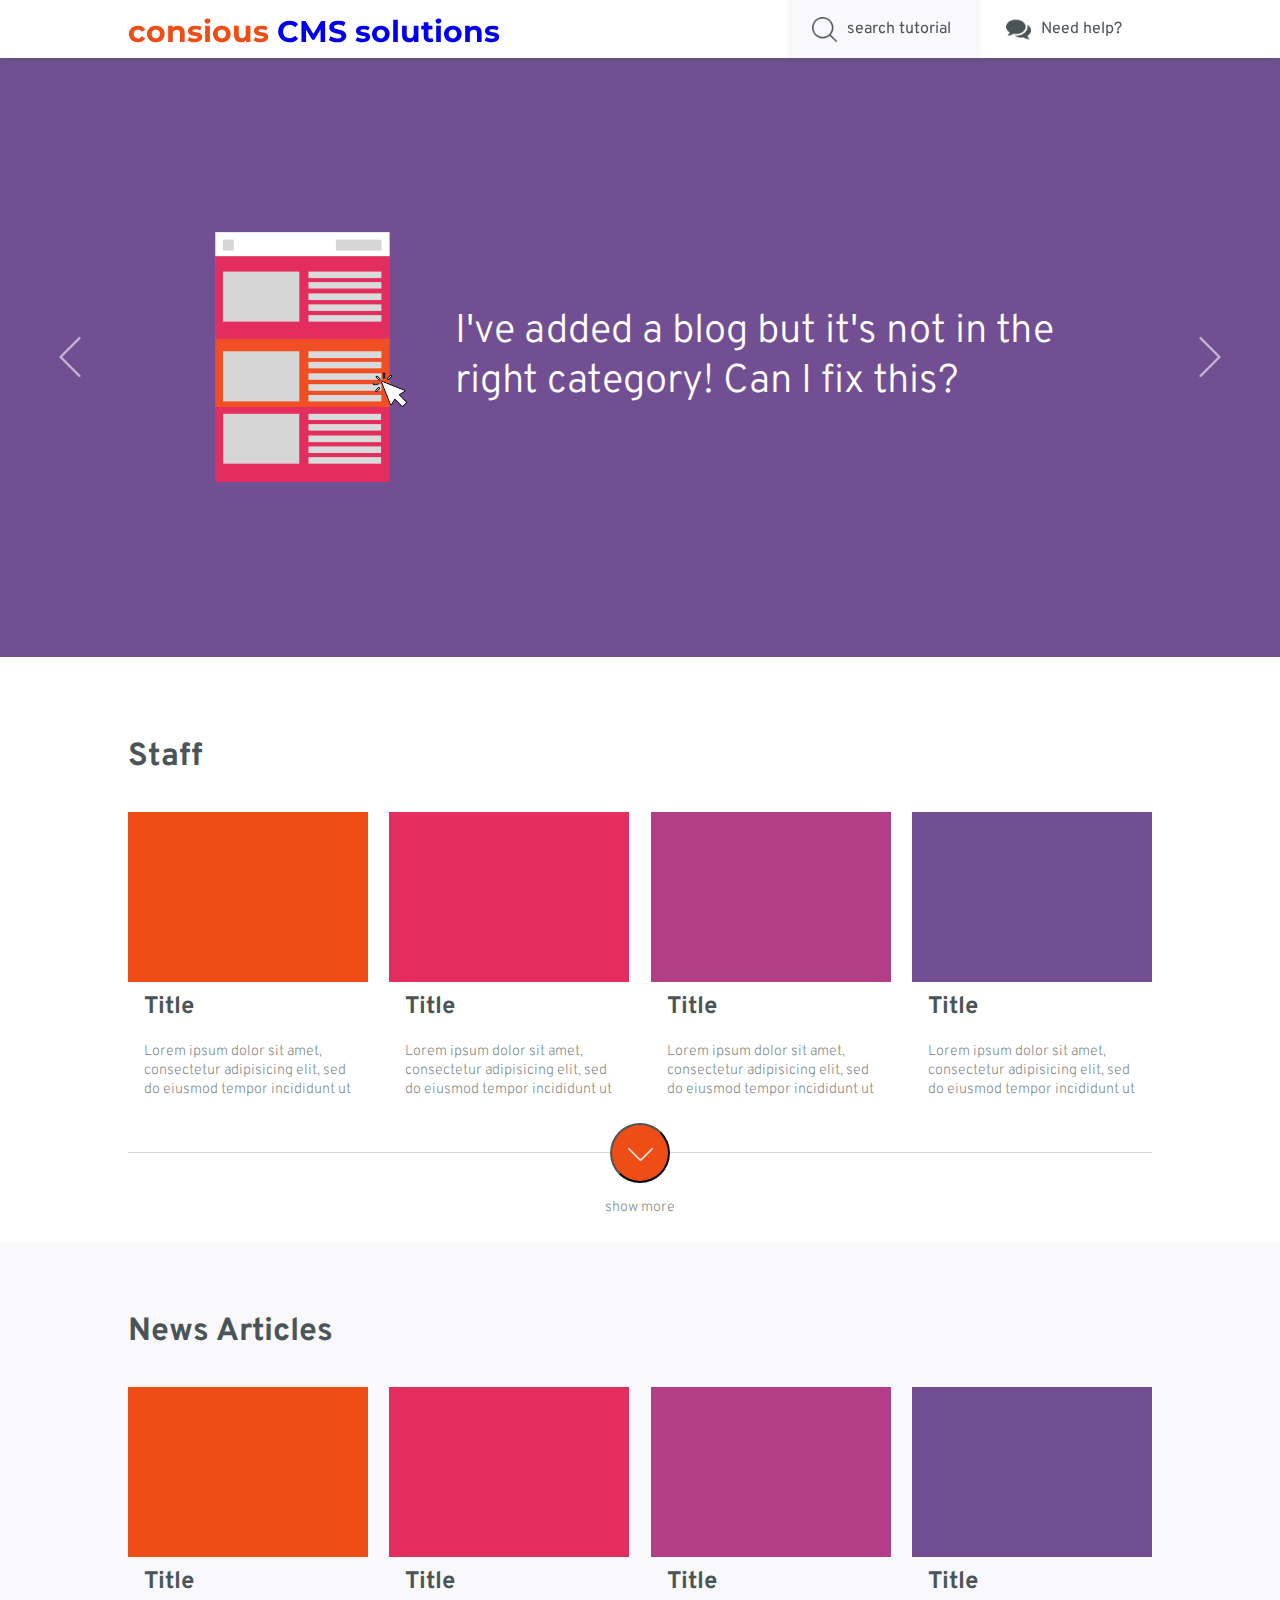
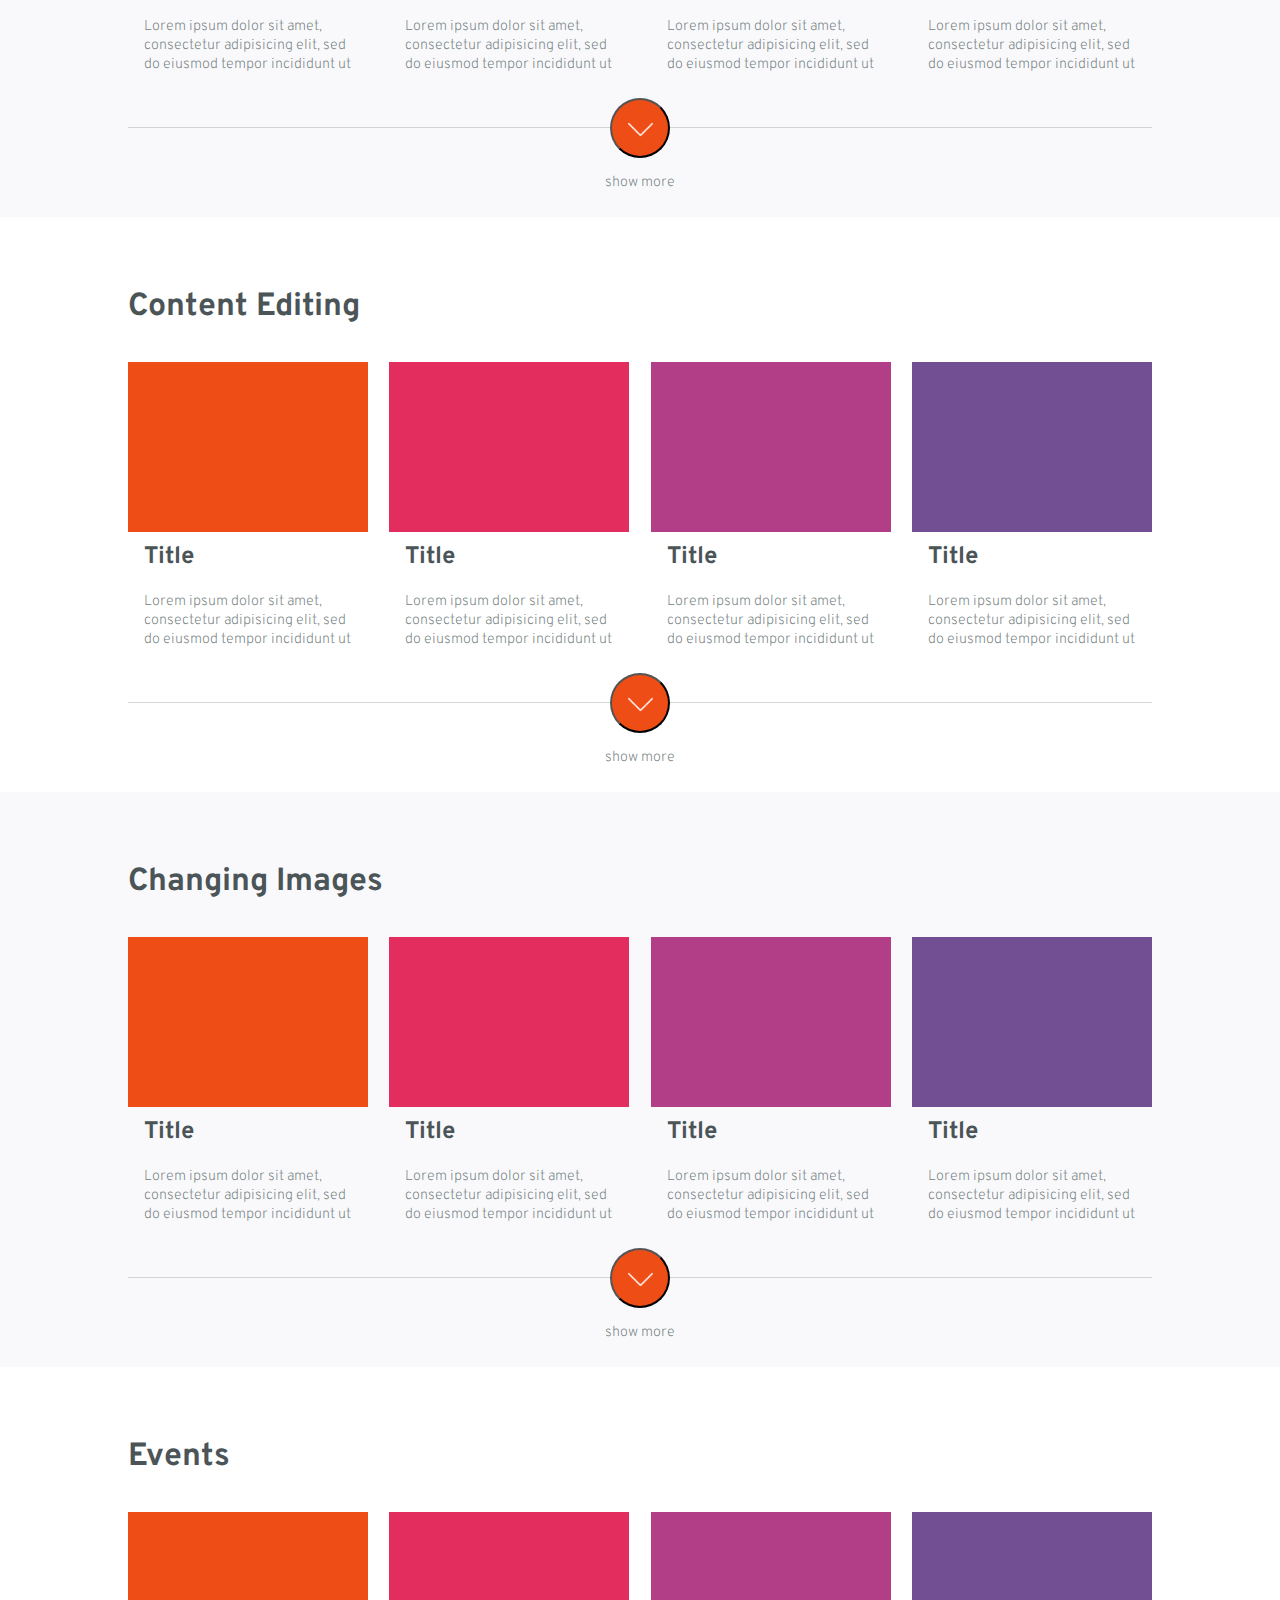
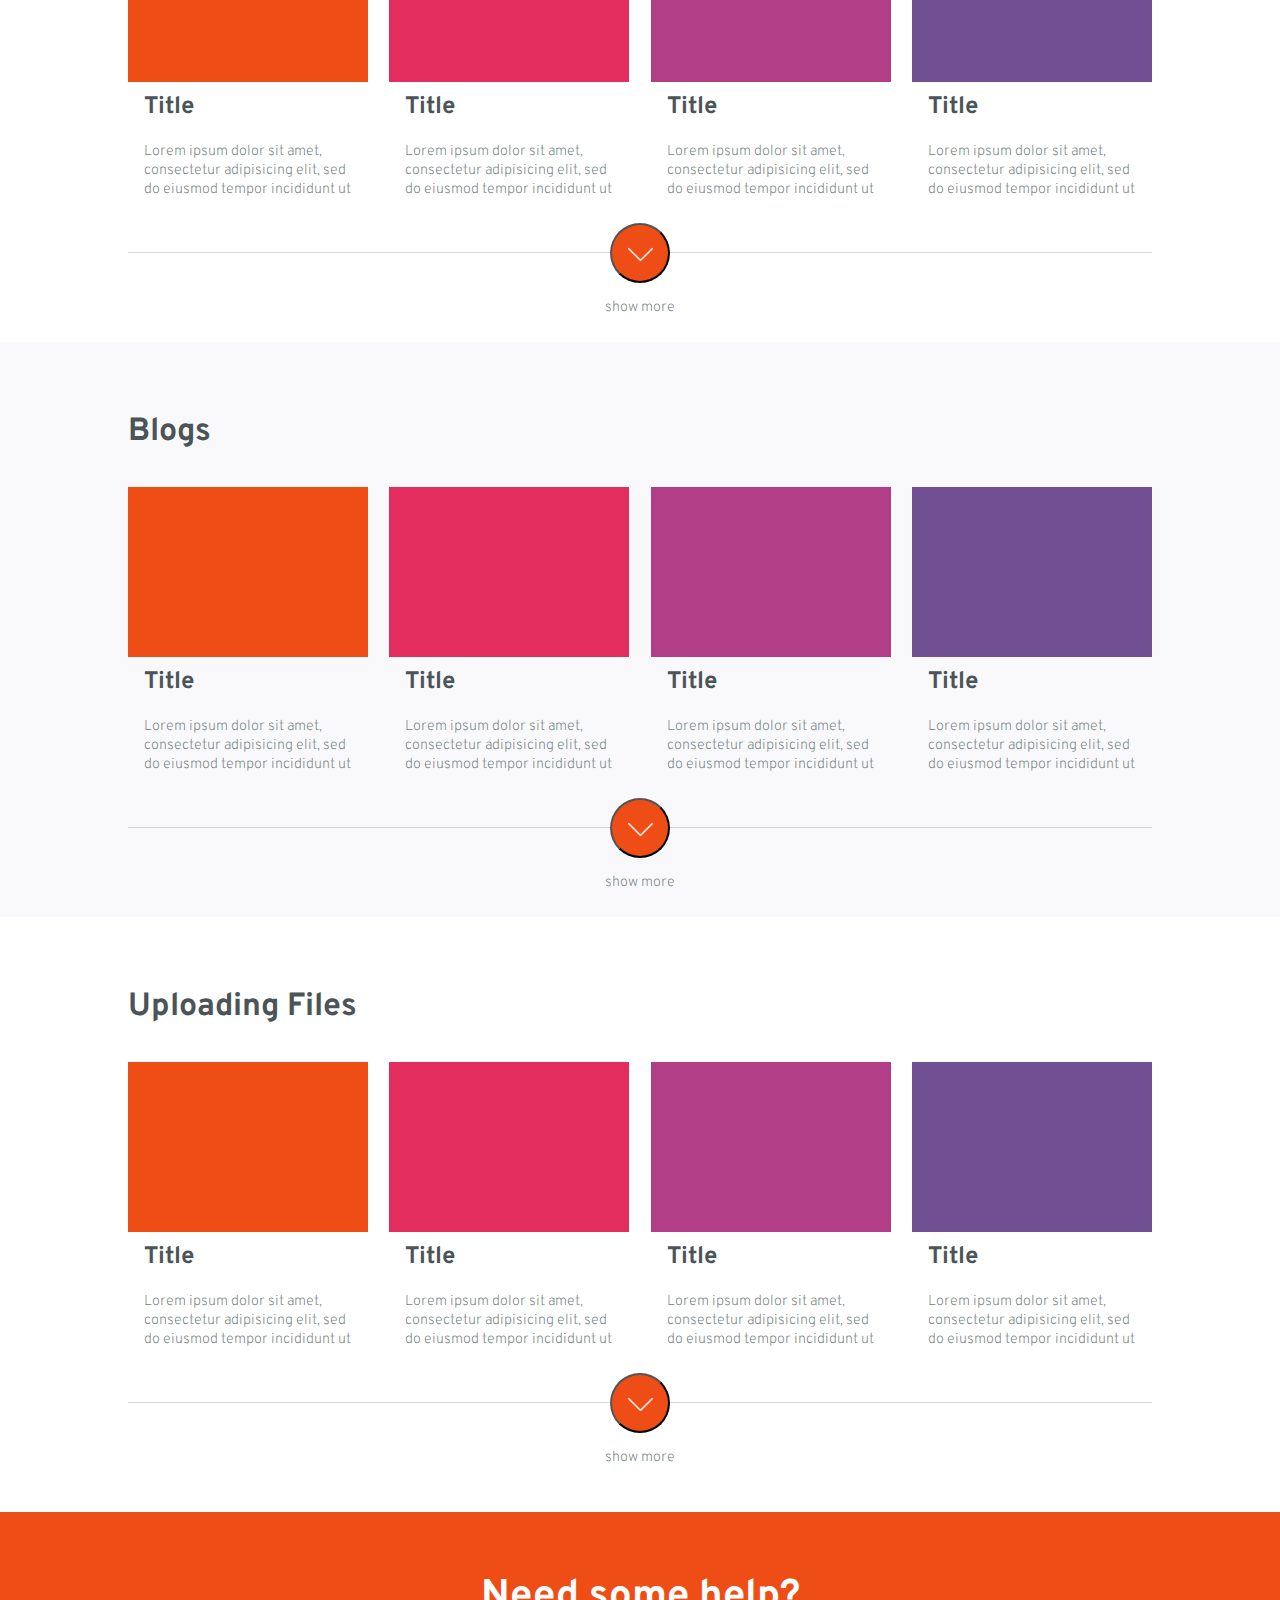
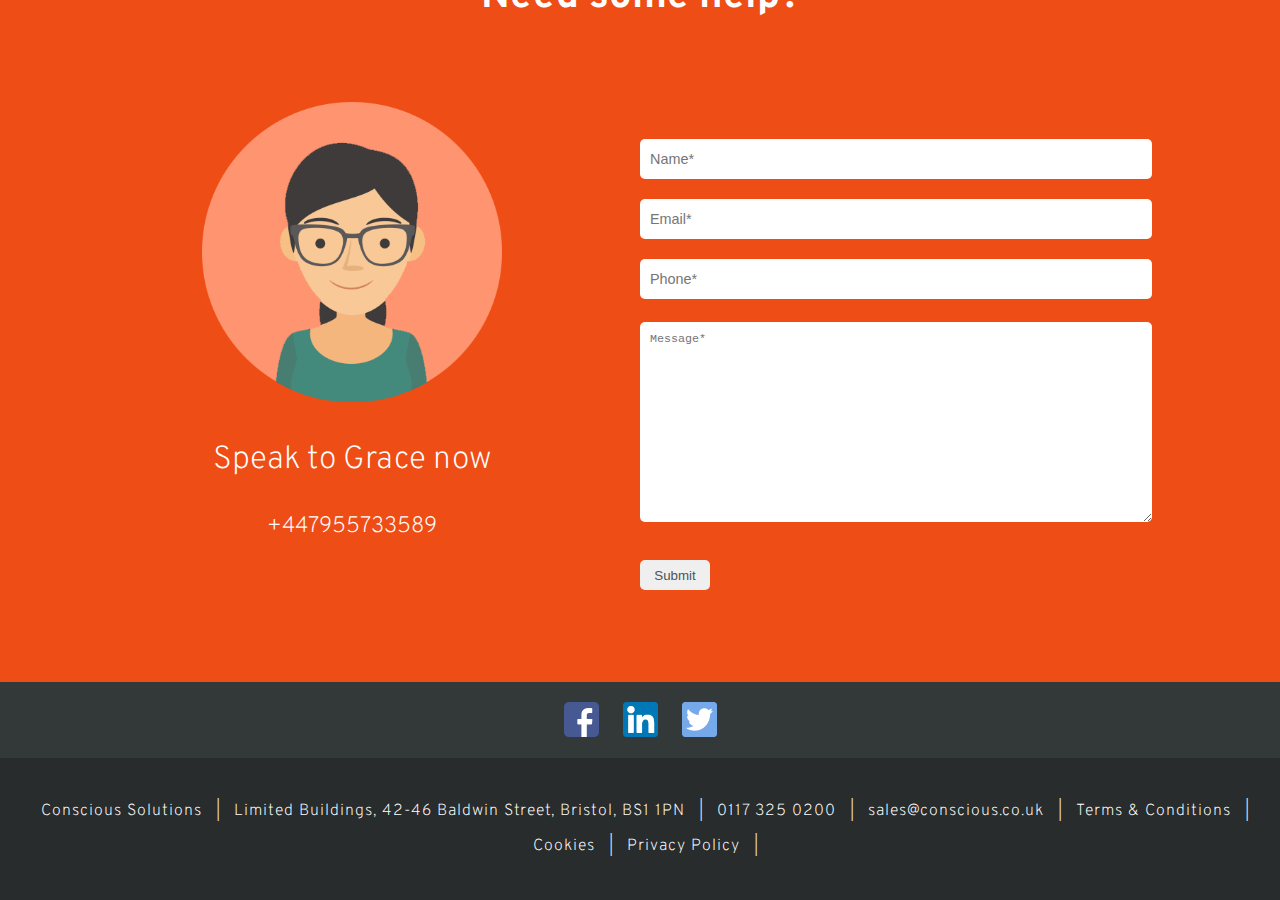
==== commit 1214fdff: "Icon Update" ====
--- a/index.html
+++ b/index.html
@@ -2,9 +2,10 @@
 <html lang="en" dir="ltr">
   <head>
     <meta charset="utf-8">
-    <title></title>
+    <title>CMS Tutorials</title>
     <link href="https://fonts.googleapis.com/css?family=Montserrat:200,300,400,600,700|Overpass:200,300,400,600,700" rel="stylesheet">
-    <link rel="stylesheet" href="/css/style.css">
+    <link rel="stylesheet" href="css/style.css">
+    <link rel="icon" href="img/icon.png">
 
   </head>
   <body>
--- a/css/style.css
+++ b/css/style.css
@@ -114,7 +114,8 @@
       padding: 19px 30px 19px 60px;
       -webkit-transition: opacity 0.1s ease-out 0.7s;
       -o-transition: opacity 0.1s ease-out 0.7s;
-      transition: opacity 0.1s ease-out 0.7s; }
+      transition: opacity 0.1s ease-out 0.7s;
+      color: #4b5457; }
       nav ul li.disappear {
         opacity: 0; }
       nav ul li a {
@@ -124,7 +125,7 @@
         -o-transition: none;
         transition: none; }
       nav ul li .search {
-        background: url("/img/search.png") center no-repeat;
+        background: url("../img/search.png") center no-repeat;
         background-size: contain;
         position: absolute;
         top: 0;
@@ -135,7 +136,7 @@
         margin-right: 10px;
         z-index: 1; }
       nav ul li .bubble {
-        background: url("/img/bubble.png") center no-repeat;
+        background: url("../img/bubble.png") center no-repeat;
         background-size: contain;
         position: absolute;
         top: 0;
